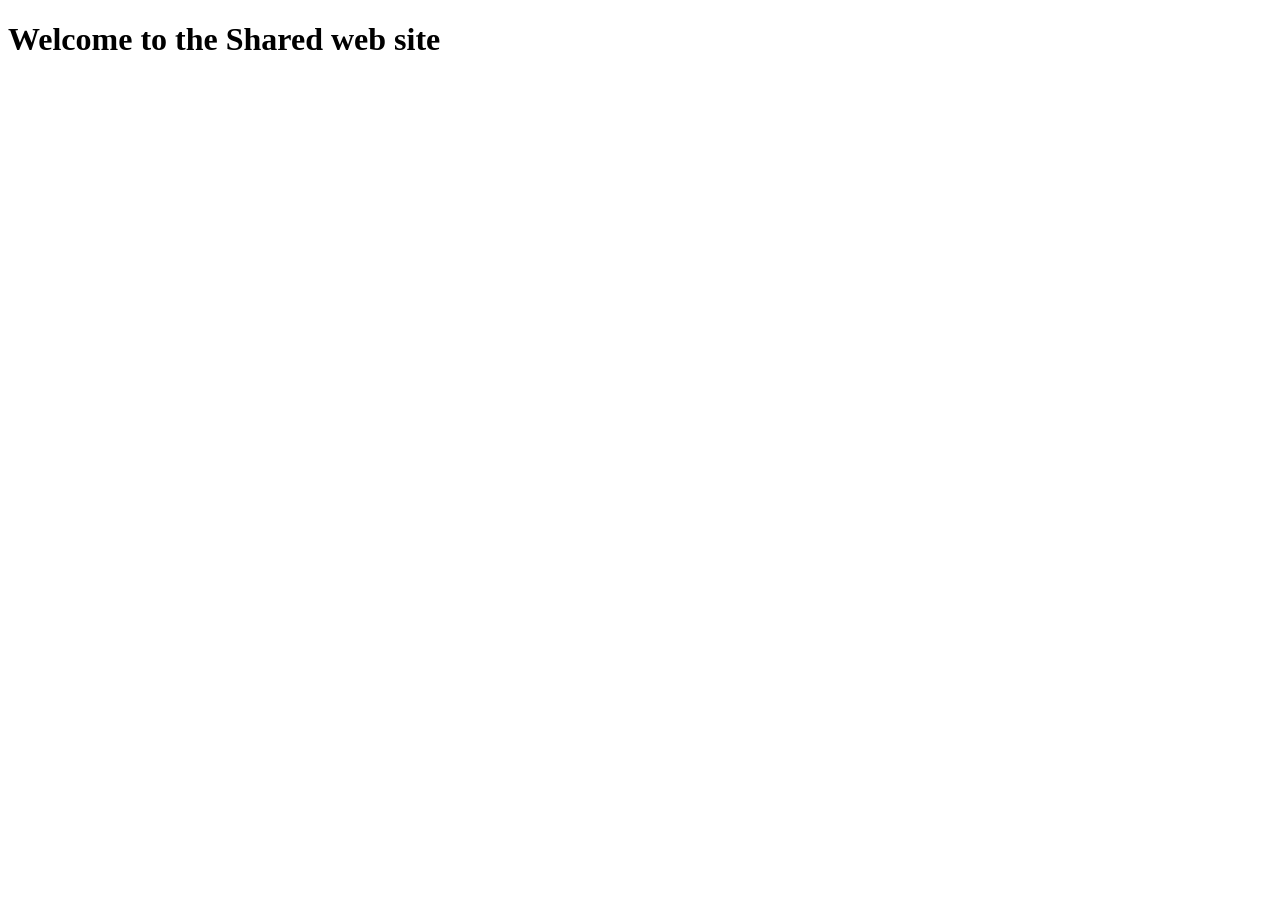
==== index.html @ 26142fa8 "initialze peoject" ====
<!DOCTYPE html>
<html lang="en">
<head>
    <meta charset="UTF-8">
    <meta name="viewport" content="width=device-width, initial-scale=1.0">
    <title>Document</title>
</head>
<body>
    <h1> Welcome to the Shared web site</h1>
</body>
</html>
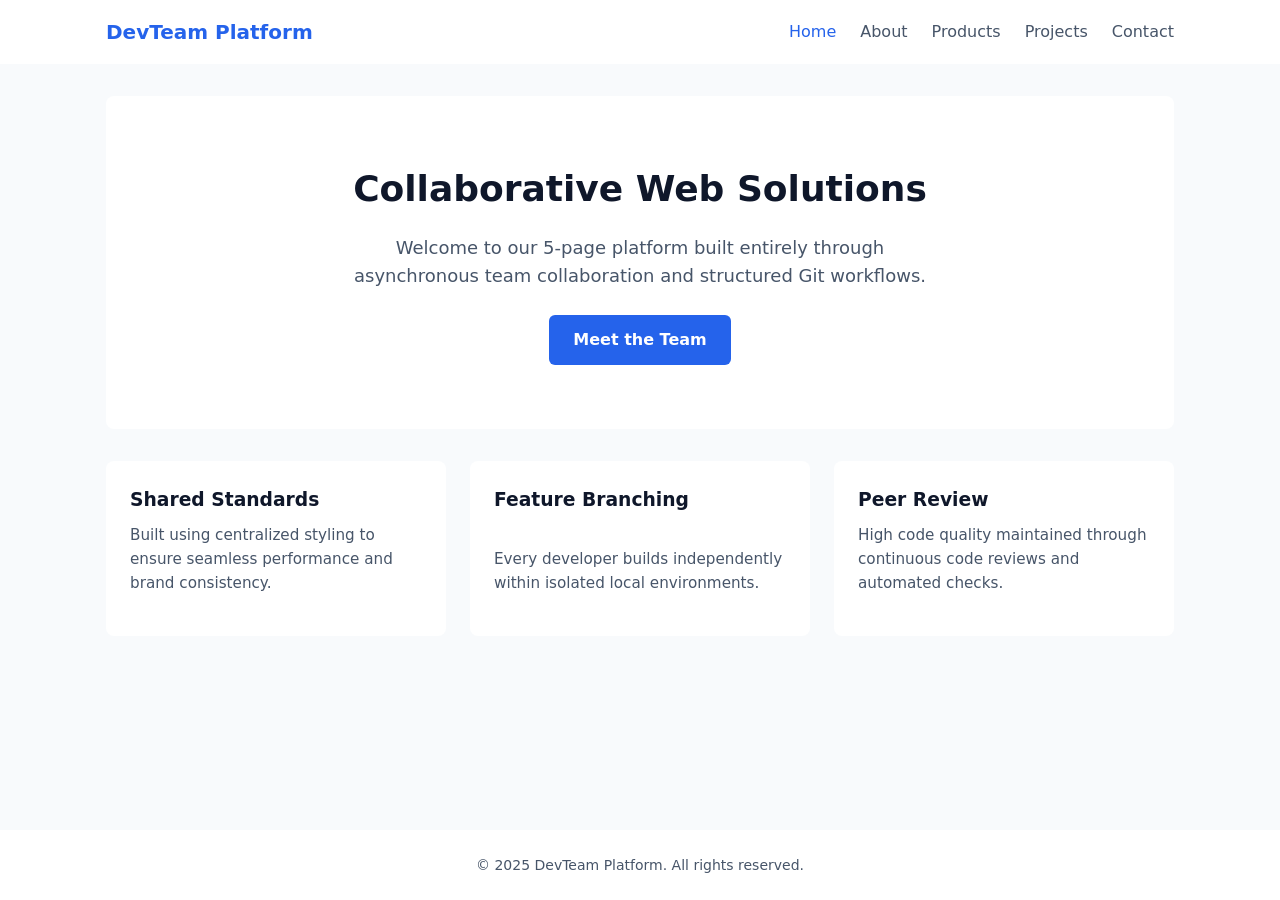
==== commit b6f5a3c4: "site css updated" ====
--- a/index.html
+++ b/index.html
@@ -1,11 +1,52 @@
 <!DOCTYPE html>
 <html lang="en">
 <head>
-    <meta charset="UTF-8">
-    <meta name="viewport" content="width=device-width, initial-scale=1.0">
-    <title>Document</title>
+  <meta charset="UTF-8">
+  <meta name="viewport" content="width=device-width, initial-scale=1.0">
+  <title>Home - Five-Page Web Project</title>
+  <link rel="stylesheet" href="style.css">
 </head>
 <body>
-    <h1> Welcome to the Shared web site</h1>
+
+  <header>
+    <nav class="navbar">
+      <a href="index.html" class="brand-logo">DevTeam Platform</a>
+      <ul class="nav-links">
+        <li><a href="index.html" class="active">Home</a></li>
+        <li><a href="about.html">About</a></li>
+        <li><a href="products.html">Products</a></li>
+        <li><a href="projects.html">Projects</a></li>
+        <li><a href="contact.html">Contact</a></li>
+      </ul>
+    </nav>
+  </header>
+
+  <main>
+    <section class="hero">
+      <h1>Collaborative Web Solutions</h1>
+      <p>Welcome to our 5-page platform built entirely through asynchronous team collaboration and structured Git workflows.</p>
+      <a href="about.html" class="btn">Meet the Team</a>
+    </section>
+
+    <section class="grid">
+      <div class="card">
+        <h3>Shared Standards</h3>
+        <p>Built using centralized styling to ensure seamless performance and brand consistency.</p>
+      </div>
+      <div class="card">
+        <h3>Feature Branching</h3>
+        <p>Every developer builds independently within isolated local environments.</p>
+      </div>
+      <div class="card">
+        <h3>Peer Review</h3>
+        <p>High code quality maintained through continuous code reviews and automated checks.</p>
+      </div>
+    </section>
+  </main>
+
+  <footer>
+    <p>&copy; 2025 DevTeam Platform. All rights reserved.</p>
+  </footer>
+
 </body>
-</html>+</html>
--- a/style.css
+++ b/style.css
@@ -0,0 +1,186 @@
+/* --- GLOBAL RESETS & STYLING --- */
+:root {
+  --primary-color: #2563eb;
+  --primary-hover: #1d4ed8;
+  --bg-color: #f8fafc;
+  --card-bg: #ffffff;
+  --text-main: #0f172a;
+  --text-muted: #475569;
+  --border-color: #e2e8fo;
+  --font-stack: 'Inter', system-ui, -apple-system, sans-serif;
+}
+
+* {
+  box-sizing: border-box;
+  margin: 0;
+  padding: 0;
+}
+
+body {
+  font-family: var(--font-stack);
+  background-color: var(--bg-color);
+  color: var(--text-main);
+  line-height: 1.6;
+  display: flex;
+  flex-direction: column;
+  min-height: 100vh;
+}
+
+main {
+  flex: 1;
+  max-width: 1100px;
+  width: 100%;
+  margin: 0 auto;
+  padding: 2rem 1rem;
+}
+
+/* --- NAVIGATION BAR --- */
+header {
+  background-color: #ffffff;
+  border-bottom: 1px solid var(--border-color);
+  position: sticky;
+  top: 0;
+  z-index: 100;
+}
+
+.navbar {
+  max-width: 1100px;
+  margin: 0 auto;
+  display: flex;
+  justify-content: space-between;
+  align-items: center;
+  padding: 1rem;
+}
+
+.brand-logo {
+  font-size: 1.25rem;
+  font-weight: 700;
+  color: var(--primary-color);
+  text-decoration: none;
+}
+
+.nav-links {
+  display: flex;
+  list-style: none;
+  gap: 1.5rem;
+}
+
+.nav-links a {
+  text-decoration: none;
+  color: var(--text-muted);
+  font-weight: 500;
+  transition: color 0.2s ease;
+}
+
+.nav-links a:hover,
+.nav-links a.active {
+  color: var(--primary-color);
+}
+
+/* --- HERO SECTION --- */
+.hero {
+  text-align: center;
+  padding: 4rem 1rem;
+  background-color: #ffffff;
+  border-radius: 8px;
+  border: 1px solid var(--border-color);
+  margin-bottom: 2rem;
+}
+
+.hero h1 {
+  font-size: 2.25rem;
+  margin-bottom: 1rem;
+  color: var(--text-main);
+}
+
+.hero p {
+  font-size: 1.125rem;
+  color: var(--text-muted);
+  max-width: 600px;
+  margin: 0 auto 1.5rem auto;
+}
+
+/* --- BUTTON STYLES --- */
+.btn {
+  display: inline-block;
+  padding: 0.75rem 1.5rem;
+  background-color: var(--primary-color);
+  color: #ffffff;
+  border-radius: 6px;
+  text-decoration: none;
+  font-weight: 600;
+  border: none;
+  cursor: pointer;
+  transition: background-color 0.2s ease;
+}
+
+.btn:hover {
+  background-color: var(--primary-hover);
+}
+
+/* --- GRID & CARDS --- */
+.grid {
+  display: grid;
+  grid-template-columns: repeat(auto-fit, minmax(280px, 1fr));
+  gap: 1.5rem;
+  margin-top: 2rem;
+}
+
+.card {
+  background: var(--card-bg);
+  border: 1px solid var(--border-color);
+  border-radius: 8px;
+  padding: 1.5rem;
+  display: flex;
+  flex-direction: column;
+  justify-content: space-between;
+}
+
+.card h3 {
+  margin-bottom: 0.5rem;
+}
+
+.card p {
+  color: var(--text-muted);
+  font-size: 0.95rem;
+  margin-bottom: 1rem;
+}
+
+/* --- FORM STYLES --- */
+.form-container {
+  max-width: 600px;
+  margin: 0 auto;
+  background: var(--card-bg);
+  padding: 2rem;
+  border-radius: 8px;
+  border: 1px solid var(--border-color);
+}
+
+.form-group {
+  margin-bottom: 1.25rem;
+}
+
+.form-group label {
+  display: block;
+  margin-bottom: 0.5rem;
+  font-weight: 500;
+}
+
+.form-group input,
+.form-group textarea {
+  width: 100%;
+  padding: 0.75rem;
+  border: 1px solid var(--border-color);
+  border-radius: 6px;
+  font-family: inherit;
+}
+
+/* --- FOOTER --- */
+footer {
+  background-color: #ffffff;
+  border-top: 1px solid var(--border-color);
+  text-align: center;
+  padding: 1.5rem;
+  color: var(--text-muted);
+  font-size: 0.875rem;
+}
